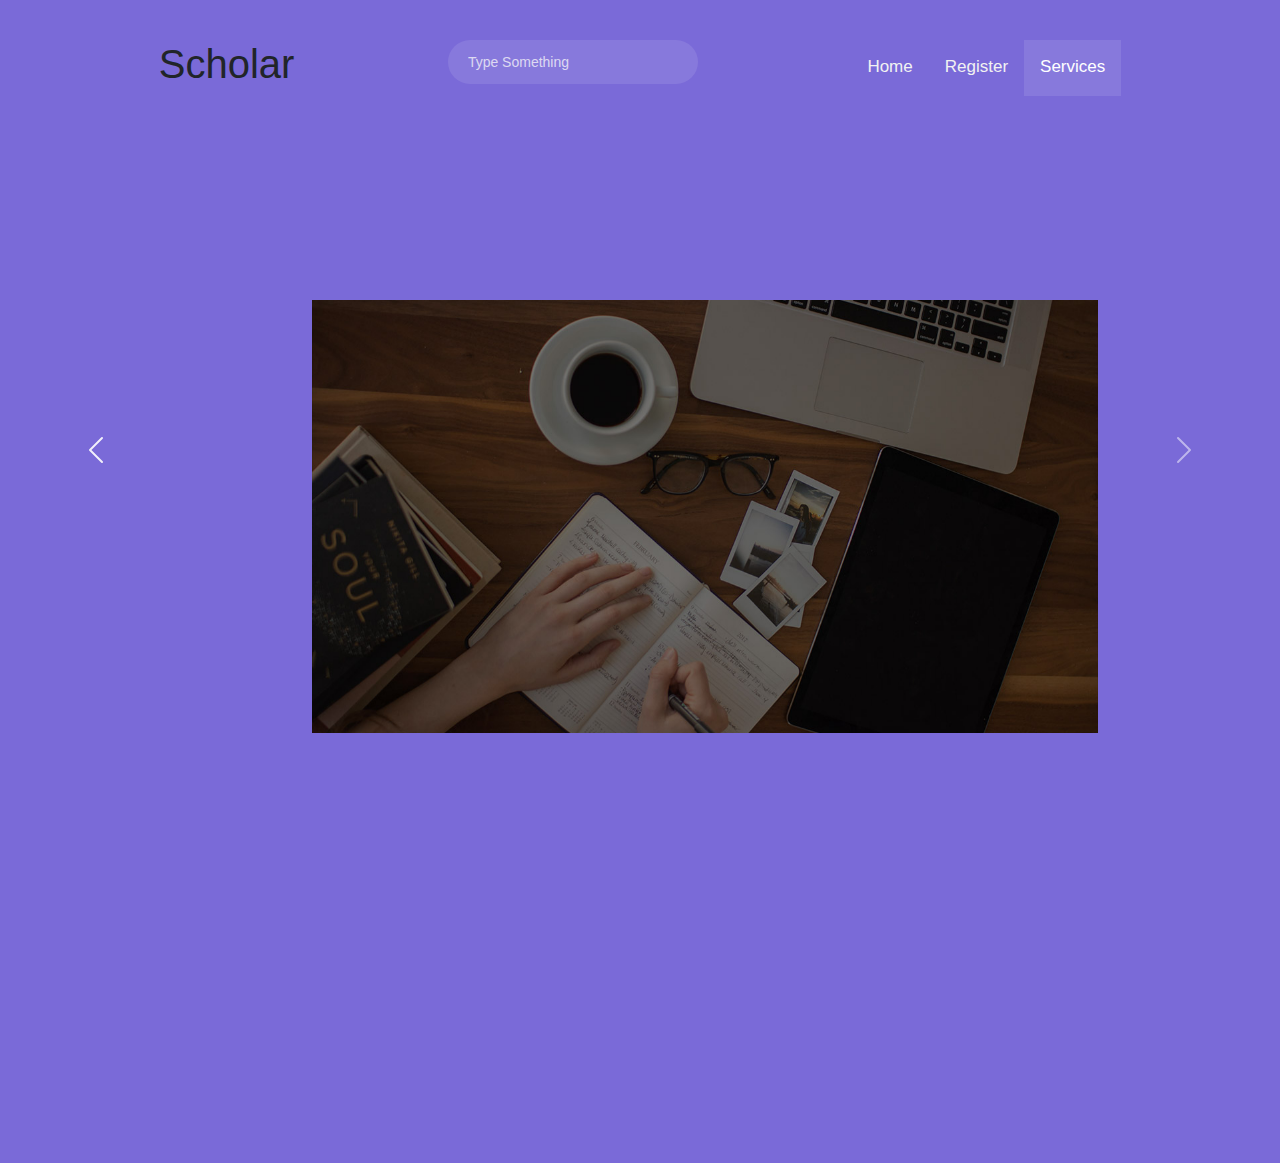
==== pages/demo.html @ cc29a87c "project modifide" ====
<!DOCTYPE html>
<html lang="en">

<head>
    <meta charset="UTF-8">
    <meta name="viewport" content="width=device-width, initial-scale=1.0">
    <link href="https://cdn.jsdelivr.net/npm/bootstrap@5.3.3/dist/css/bootstrap.min.css" rel="stylesheet"
        integrity="sha384-QWTKZyjpPEjISv5WaRU9OFeRpok6YctnYmDr5pNlyT2bRjXh0JMhjY6hW+ALEwIH" crossorigin="anonymous">
    <script src="https://cdn.jsdelivr.net/npm/bootstrap@5.3.3/dist/js/bootstrap.bundle.min.js"
        integrity="sha384-YvpcrYf0tY3lHB60NNkmXc5s9fDVZLESaAA55NDzOxhy9GkcIdslK1eN7N6jIeHz"
        crossorigin="anonymous"></script>
    <title>Document</title>
    <link rel="stylesheet" href="../assets/css/index.css">
    <link rel="stylesheet" href="../assets/css/style.css">
    <link rel="stylesheet" href="../assets/css/header.css">
</head>

<body>

    <header class="header">
        <div class="container">
            <div class="row">
                <div class="col-12">
                    <nav class="main-nav">


                        <h1>Scholar</h1>


                        <div class="search-input">
                            <form id="search" action="#">
                                <input type="text" placeholder="Type Something" id='searchText' name="searchKeyword"
                                    onkeypress="handle" />
                                <i class="fa fa-search"></i>
                            </form>
                        </div>

                        <div class="topnav">
                            <a href="../index.html">Home</a>
                            <a href="./register.html">Register</a>
                            <a class="active" href="./services.html">Services</a>
                        </div>

                        <a class='menu-trigger'>
                            <span>Menu</span>
                        </a>

                    </nav>
                </div>
            </div>
        </div>
    </header>



    <div class="main-banner" id="top">
        <div class="container">
            <div class="row">
                <div class="col-lg-12">
                    <div class="owl-carousel owl-banner">
                        <div class="item item-1">

                            <div id="carouselExample" class="carousel slide">
                                <div class="carousel-inner">
                                    <div class="carousel-item active">
                                        <img src="../assets/images/home1.jpg" class="d-block w-100" alt="...">

                                    </div>
                                    <div class="header-text">
                                        <span class="category">Our Courses</span>
                                        <h2>With Scholar Teachers, Everything Is Easier</h2>






                                        <div class="buttons">
                                            <div class="main-button">
                                                <a href="#">Request Demo</a>
                                            </div>
                                            <div class="icon-button">
                                                <a href="#"><i class="fa fa-play"></i> What's Scholar?</a>
                                            </div>
                                        </div>




                                    </div>
                                </div>
                                <div class="carousel-item">
                                    <img src="../assets/images/home2.jpg" class="d-block w-100" alt="...">
                                </div>
                                <div class="carousel-item">
                                    <img src="../assets/images/home3.jpg" class="d-block w-100" alt="...">
                                </div>
                            </div>
                            <button class="carousel-control-prev" type="button" data-bs-target="#carouselExample"
                                data-bs-slide="prev">
                                <span class="carousel-control-prev-icon" aria-hidden="true"></span>
                                <span class="visually-hidden">Previous</span>
                            </button>
                            <button class="carousel-control-next" type="button" data-bs-target="#carouselExample"
                                data-bs-slide="next">
                                <span class="carousel-control-next-icon" aria-hidden="true"></span>
                                <span class="visually-hidden">Next</span>
                            </button>
                        </div>


                    </div>
                </div>
            </div>
        </div>
    </div>


</body>

</html>
---- assets/css/index.css ----
.main-banner .item-1 {
    /* background-image: url(../images/home1.jpg); */
    margin-top: 200px;
    margin-bottom:330px
  }
  
  .main-banner .item-2 {
    /* background-image: url(../images/home2.jpg); */
    margin-top: 20px;
    margin-bottom:330px
  }
  
  .main-banner .item-3 {
    /* background-image: url(../images/home3.jpg); */
    margin-top: 20px;
    margin-bottom:330px
  }
  .main-banner .item {
  
    border-radius: 25px;
    padding: 100px 100px;
    margin-left: 130px;
  }
  .main-banner .item span.category {
    background-color: #7a6ad8;
    color: #fff;
    font-size: 14px;
    text-transform: uppercase;
    padding: 5px 15px;
    border-radius: 20px;
    /* display: inline-block; */
    margin-bottom: 50px;
  }




  .main-banner .item h2 {
    font-size: 48px;
    font-weight: 500;
    color: #fff;
    line-height: 70px;
    width: 60%;
    margin-bottom: 40px;
  }
---- assets/css/style.css ----
html,
body {
  font-family: 'Poppins', sans-serif;
 
  background: #7a6ad8 !important;
 

}

::selection {
  background: #7a6ad8;
  color: #fff;
}

::-moz-selection {
  background: #7a6ad8;
  color: #fff;
}

.section {
  padding-top: 30px;
  margin-top: 120px;
}

.section-heading {
  margin-bottom: 60px;
}

.section-heading h2 {
  font-size: 36px;
  font-weight: 600;
  text-transform: capitalize;
  margin: 20px 0;
  line-height: 44px;
}

.section-heading h2 em {
  color: #7a6ad8;
  font-style: normal;
}

.section-heading h6 {
  color: #7a6ad8;
  font-size: 14px;
  text-transform: uppercase;
  font-weight: 600;
}

.main-button a {
  display: inline-block;
  background-color: #fff;
  color: #7a6ad8;
  font-size: 14px;
  font-weight: 500;
  height: 40px;
  line-height: 40px;
  padding: 0px 25px;
  border-radius: 20px;
  transition: all .3s;
}

.main-button a:hover {
  background-color: #7a6ad8;
  color: #fff;
}
---- assets/css/header.css ----
.header {
    position: absolute;
  background-color: #7a6ad8;;
  top: 40px;
  left: 0;
  right: 0;
  z-index: 100;
  -webkit-transition: all .5s ease 0s;
  -moz-transition: all .5s ease 0s;
  -o-transition: all .5s ease 0s;
  transition: all .5s ease 0s;
  }
 .header .main-nav{
    background: transparent;
  display: flex;
  justify-content: space-around;
 }
  
.topnav {
    /* overflow: hidden; */
    background-color:transparent;
    display: flex;
    float: right;
  }
  
  .topnav a {
     /* float: right; */
    color: #f2f2f2;
    text-align: center;
    padding: 14px 16px;
    text-decoration: none;
    font-size: 17px;
    display: inline-block;
  }
  
  .topnav a:hover {
    opacity: 0.8;
  }
  
  .topnav a.active {
    color: #fff;
  background-color: rgba(255, 255, 255, 0.10);
  opacity: 1;
  }
  .menu-trigger{
    cursor: pointer;
  position: absolute;
  top: 33px;
  width: 32px;
  height: 40px;
  text-indent: -9999em;
  z-index: 99;
  right: 20px;
  display: none;
  }
  
.header .main-nav #search {
    position: relative;
  }
  
  .header .main-nav #search input {
    background-color: rgba(255, 255, 255, 0.10);
    height: 44px;
    width: 250px;
    border-radius: 23px;
    border: none;
    color: #fff;
    font-size: 14px;
    font-weight: 300;
    padding: 0px 20px 0px;
  }
  
  .header .main-nav #search input::placeholder {
    color: rgba(250, 250, 250, 0.75);
  }
  
  .header .main-nav #search i {
    position: absolute;
    color: #fff;
    right: 20px;
    top: 15px;
    font-size: 16px;
  }
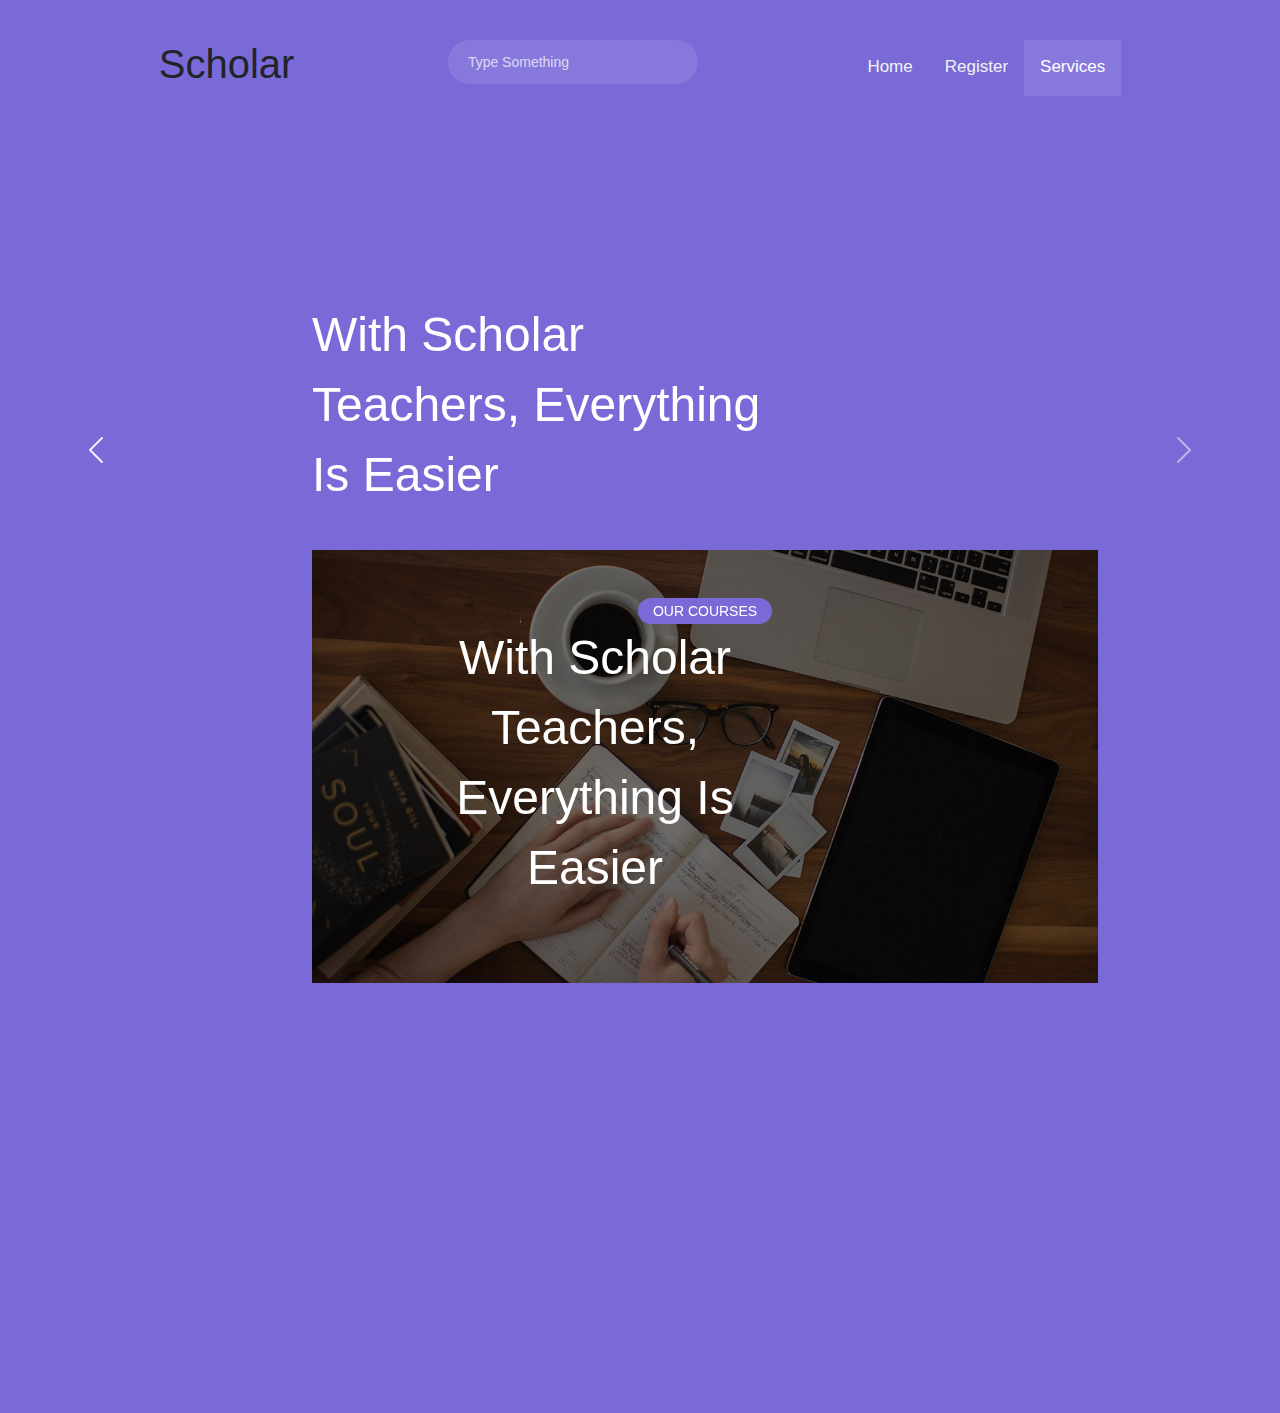
==== commit e1d6d8fd: "project modifide" ====
--- a/pages/demo.html
+++ b/pages/demo.html
@@ -13,6 +13,7 @@
     <link rel="stylesheet" href="../assets/css/index.css">
     <link rel="stylesheet" href="../assets/css/style.css">
     <link rel="stylesheet" href="../assets/css/header.css">
+    <link rel="stylesheet" href="../assets/css/demo.css">
 </head>
 
 <body>
@@ -62,32 +63,16 @@
 
                             <div id="carouselExample" class="carousel slide">
                                 <div class="carousel-inner">
+
                                     <div class="carousel-item active">
+                                        <h2>With Scholar Teachers, Everything Is Easier</h2>
                                         <img src="../assets/images/home1.jpg" class="d-block w-100" alt="...">
+                                        <div class="carousel-caption d-none d-md-block">
+                                            <span class="category">Our Courses</span>
+                                            <h2>With Scholar Teachers, Everything Is Easier</h2>
+                                        </div>
+                                    </div>
 
-                                    </div>
-                                    <div class="header-text">
-                                        <span class="category">Our Courses</span>
-                                        <h2>With Scholar Teachers, Everything Is Easier</h2>
-
-
-
-
-
-
-                                        <div class="buttons">
-                                            <div class="main-button">
-                                                <a href="#">Request Demo</a>
-                                            </div>
-                                            <div class="icon-button">
-                                                <a href="#"><i class="fa fa-play"></i> What's Scholar?</a>
-                                            </div>
-                                        </div>
-
-
-
-
-                                    </div>
                                 </div>
                                 <div class="carousel-item">
                                     <img src="../assets/images/home2.jpg" class="d-block w-100" alt="...">
--- a/assets/css/demo.css
+++ b/assets/css/demo.css
@@ -0,0 +1,5 @@
+.carousel-item active {
+     background-image: url(../images/home1.jpg);
+    margin-top: 20px;
+    margin-bottom:330px
+  }